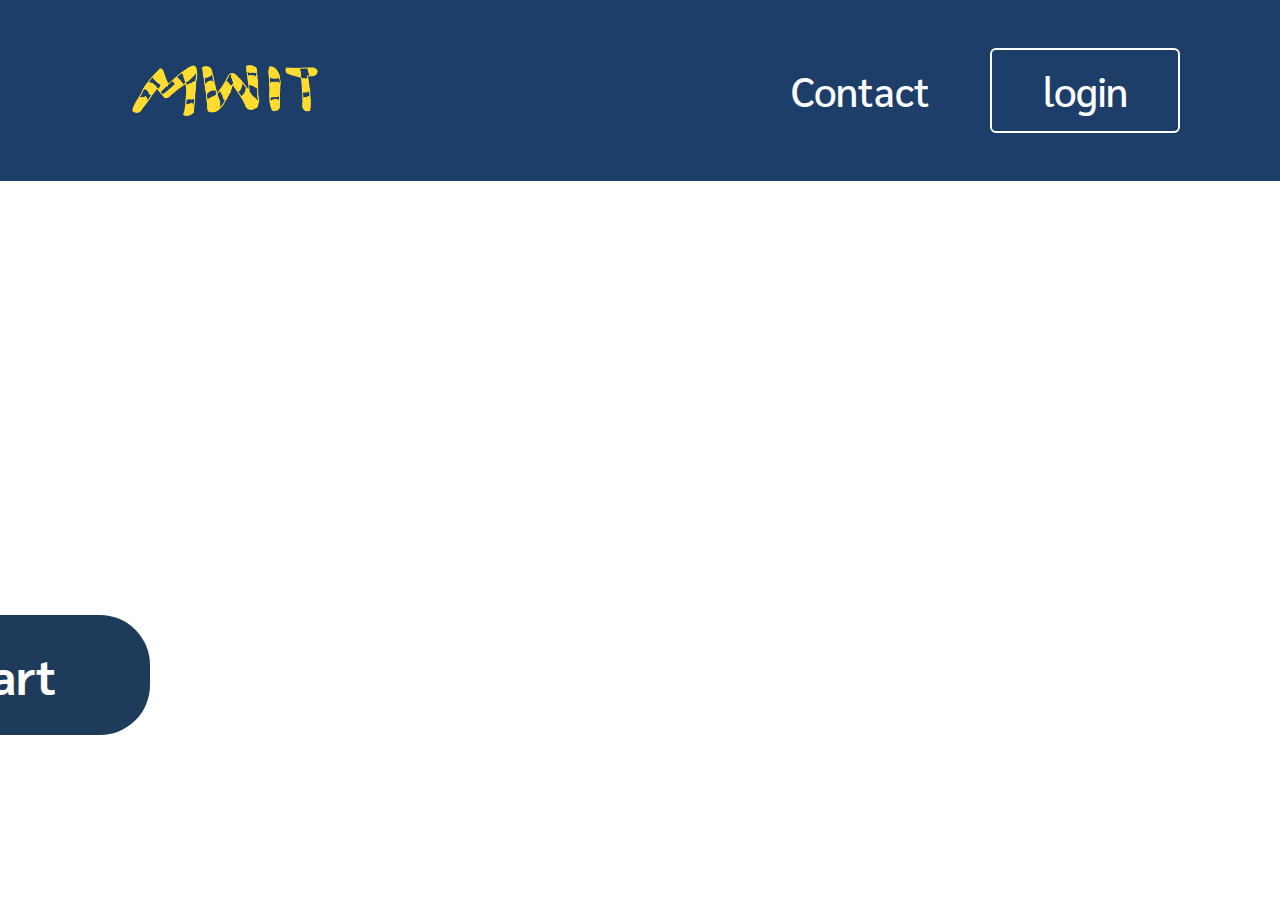
==== index.html @ ae4c091c "index.html" ====
<!DOCTYPE html>
<html lang="en">
<head>
    <meta charset = "UTF-8">
    <meta http-equiv="X-UA-Compatible" content="IE=edge">
    <meta name = "viewport" content="width=device-width,initial-scale=1.0">
    <title> LIBSEAT</title>
    
    <link rel = "stylesheet" href="./style.css"/>

</head>
<body>
    <body style="background: url('https://raw.githubusercontent.com/BonsB/MwitLibb/main/background.png') no-repeat center center fixed; background-size: cover;">
</body>
    <header>
        <img src="โลโก้เหมือนกันแค่ไม่มีแบคกาว.png" width="250">
        <nav class="navigation">
            <a href="#">Contact</a>
            <a href = "login.html">
                <button class = "btnLogin-popup">login</button>
            </a>
        </nav>

    </header>

    <div class="container">
        <a href="login.html">
            <button class="btnStart">Start</button>
        </a>
    </div>

    
    <script src="script.js"></script>
</body>
</html>
---- style.css ----
@import url('https://fonts.googleapis.com/css?family=Sarabun');

* {
    margin: 0;
    padding: 0;
    box-sizing: border-box;
    font-family: 'Sarabun';
}


header {
    position: fixed;
    top: 0;
    left: 0;
    width: 100%;
    padding: 20px 100px;
    background: #1c3e69;
    display: flex;
    justify-content: space-between;
    align-items: center;
    z-index: 99;
}

.navigation {
    display: flex;
    align-items: center;
    justify-content: center;
    gap: 20px;
}

/* Styling for the navigation links */
.navigation a {
    position: relative;
    font-size: 2.5em;
    color: #fff;
    text-decoration: none;
    font-weight: 500;
    margin-left: 40px;
}

.navigation a::after {
    content: '';
    position: absolute;
    left: 0;
    bottom: -6px;
    width: 100%;
    height: 3px;
    background: #fff;
    border-radius: 5px;
    transform: scaleX(0);
    transition: transform .5s;
}

.navigation a:hover::after {
    transform: scaleX(1);
}

/* Styling for the login button */
.navigation .btnLogin-popup {
    width: 190px;
    height: 85px;
    background: transparent;
    border: 2px solid #fff;
    outline: none;
    border-radius: 6px;
    cursor: pointer;
    font-size: 1em;
    color: #fff;
    font-weight: 500;
    transition: .5s;
}

.navigation .btnLogin-popup:hover {
    background: #fff;
    color: #162938;
}

.container {
    position: absolute; /* Makes sure the button spans the full viewport */
    top: 0;
    left: 0;
    width: 100%;
    height: 100%;
    display: flex;
    justify-content: center;
    align-items: center; /* Keep it centered initially */
    padding-right: 2400px;
    padding-top: 450px; /* Push the button down from the center */
}

.btnStart {
    width: 300px;
    height: 120px;
    background-color: #1e3b5b; /* Set background color to #162938 */
    border: none;
    color: white;
    font-size: 3em;
    font-weight: bold;
    border-radius: 8px;
    cursor: pointer;
    transition: background-color 0.3s ease;
    border-radius: 50px;
}

/* Hover effect for the Start button */
.btnStart:hover {
    background-color: #1e3b5b; /* Slightly lighter shade of #162938 */
}
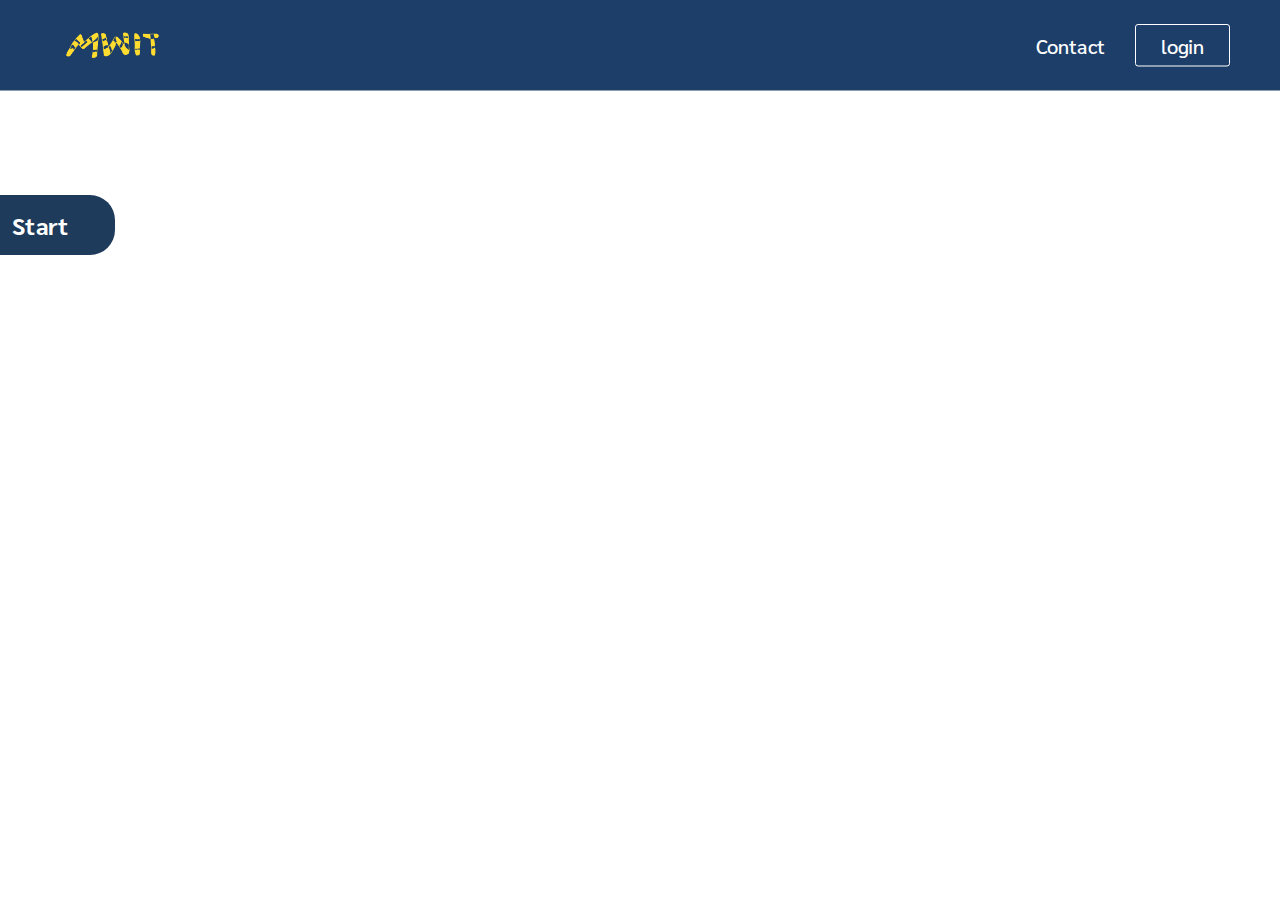
==== commit be9a64bc: "Update index.html" ====
--- a/index.html
+++ b/index.html
@@ -7,8 +7,22 @@
     <title> LIBSEAT</title>
     
     <link rel = "stylesheet" href="./style.css"/>
+</head>
 
-</head>
+<style>
+    .container {
+    position: absolute; /* Makes sure the button spans the full viewport */
+    top: 0;
+    left: 0;
+    width: 100%;
+    height: 100%;
+    display: flex;
+    justify-content: center;
+    align-items: center; /* Keep it centered initially */
+    padding-right: 2400px;
+    padding-top: 450px; /* Push the button down from the center */
+}
+</style>
 <body>
     <body style="background: url('https://raw.githubusercontent.com/BonsB/MwitLibb/main/background.png') no-repeat center center fixed; background-size: cover;">
 </body>
--- a/style.css
+++ b/style.css
@@ -5,6 +5,12 @@
     padding: 0;
     box-sizing: border-box;
     font-family: 'Sarabun';
+}
+body {
+    transform: scale(0.5);  /* Scales the page down to 50% */
+    transform-origin: top left;  /* Keeps the page anchored to the top-left */
+    width: 200%;  /* Prevents content from shrinking to the left */
+    height: 200%;
 }
 
 
@@ -75,18 +81,6 @@
     color: #162938;
 }
 
-.container {
-    position: absolute; /* Makes sure the button spans the full viewport */
-    top: 0;
-    left: 0;
-    width: 100%;
-    height: 100%;
-    display: flex;
-    justify-content: center;
-    align-items: center; /* Keep it centered initially */
-    padding-right: 2400px;
-    padding-top: 450px; /* Push the button down from the center */
-}
 
 .btnStart {
     width: 300px;
@@ -105,4 +99,4 @@
 /* Hover effect for the Start button */
 .btnStart:hover {
     background-color: #1e3b5b; /* Slightly lighter shade of #162938 */
-}+}
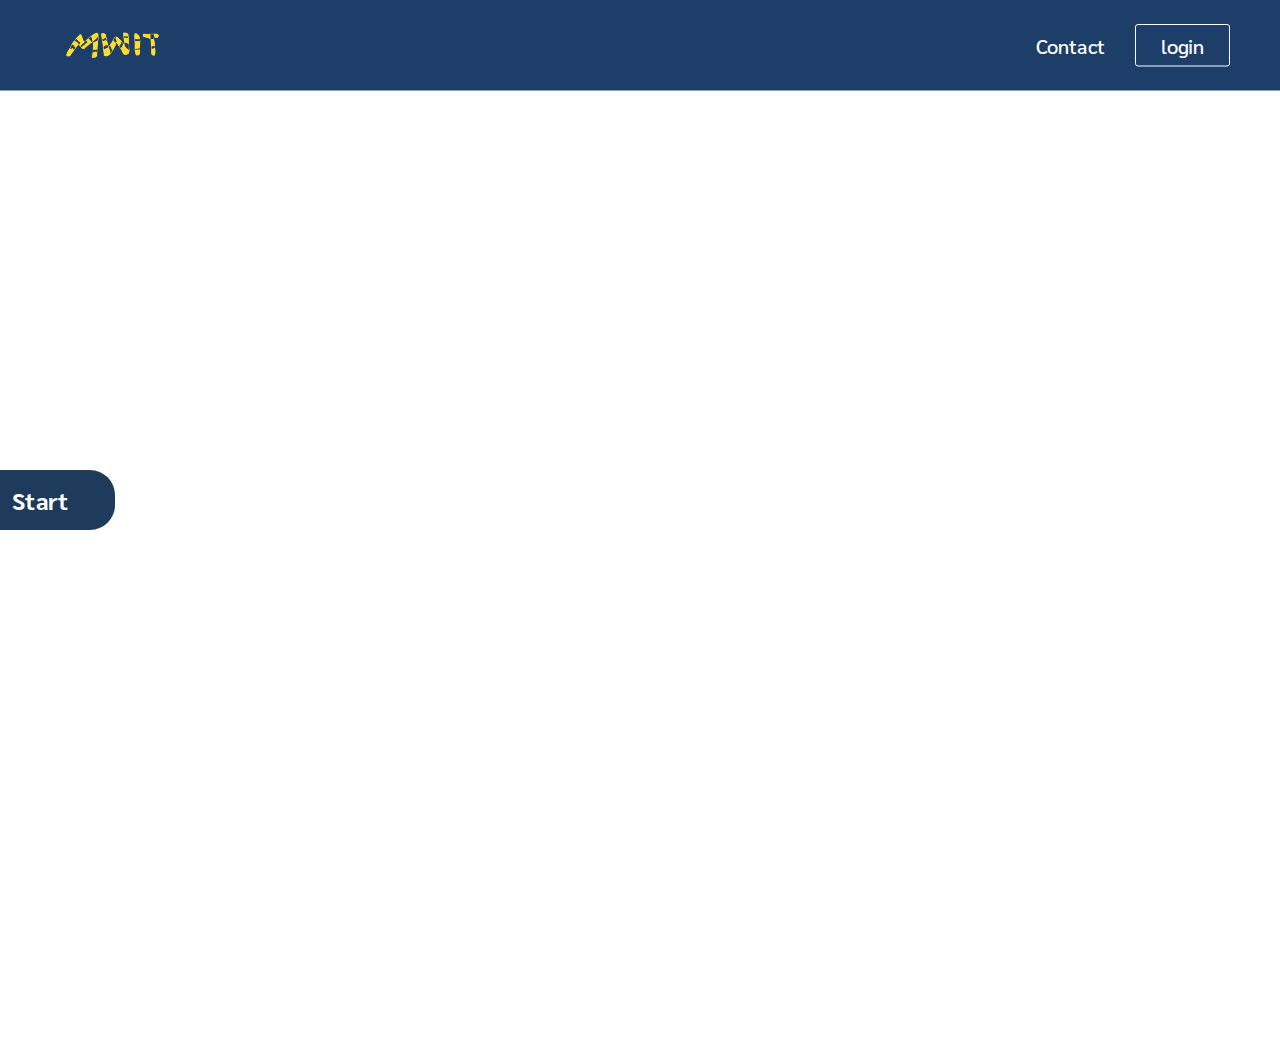
==== commit 5920e5ec: "Update index.html" ====
--- a/index.html
+++ b/index.html
@@ -20,7 +20,7 @@
     justify-content: center;
     align-items: center; /* Keep it centered initially */
     padding-right: 2400px;
-    padding-top: 450px; /* Push the button down from the center */
+    padding-top: 1000px; /* Push the button down from the center */
 }
 </style>
 <body>
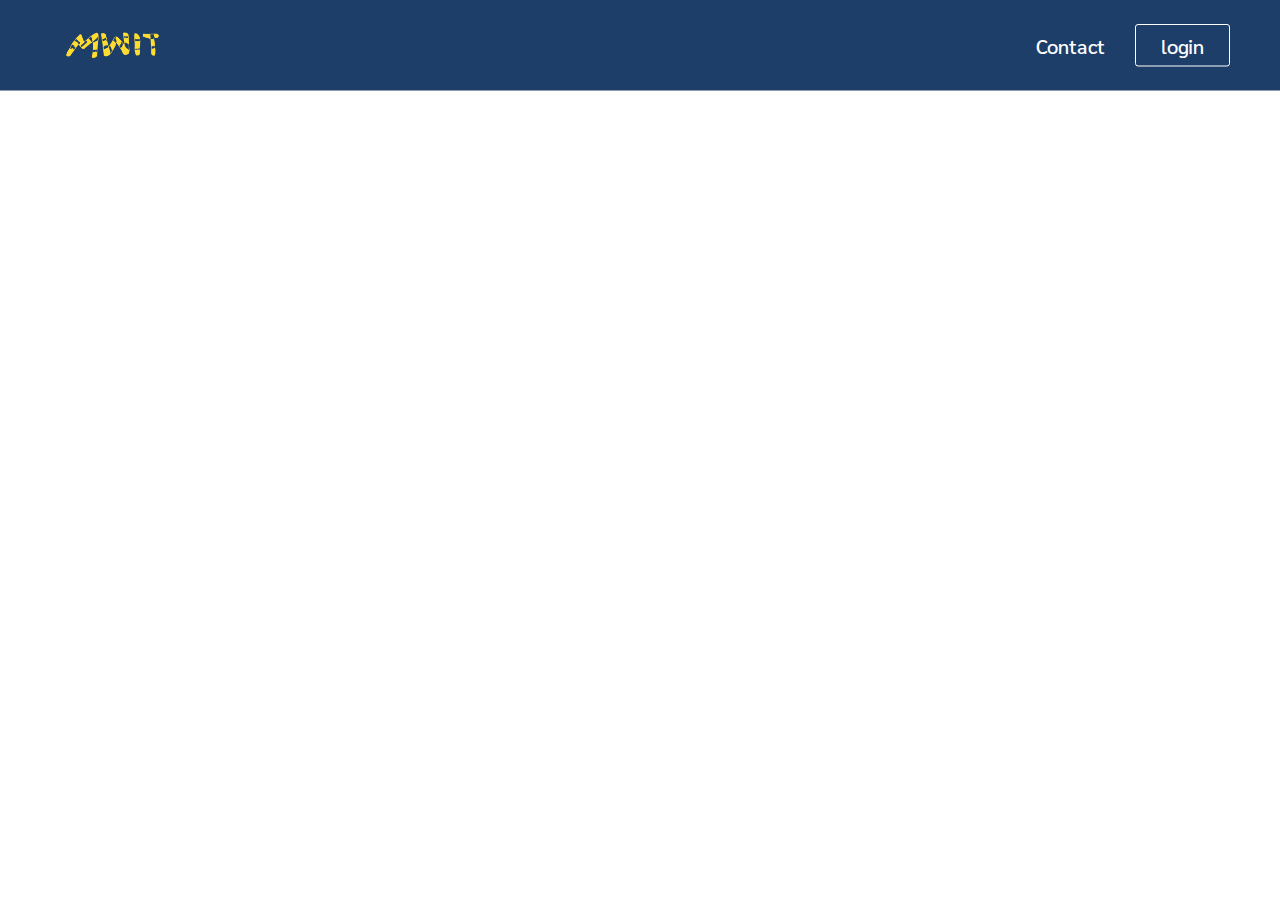
==== commit 9cddaade: "Update index.html" ====
--- a/index.html
+++ b/index.html
@@ -9,20 +9,6 @@
     <link rel = "stylesheet" href="./style.css"/>
 </head>
 
-<style>
-    .container {
-    position: absolute; /* Makes sure the button spans the full viewport */
-    top: 0;
-    left: 0;
-    width: 100%;
-    height: 100%;
-    display: flex;
-    justify-content: center;
-    align-items: center; /* Keep it centered initially */
-    padding-right: 2400px;
-    padding-top: 1000px; /* Push the button down from the center */
-}
-</style>
 <body>
     <body style="background: url('https://raw.githubusercontent.com/BonsB/MwitLibb/main/background.png') no-repeat center center fixed; background-size: cover;">
 </body>
